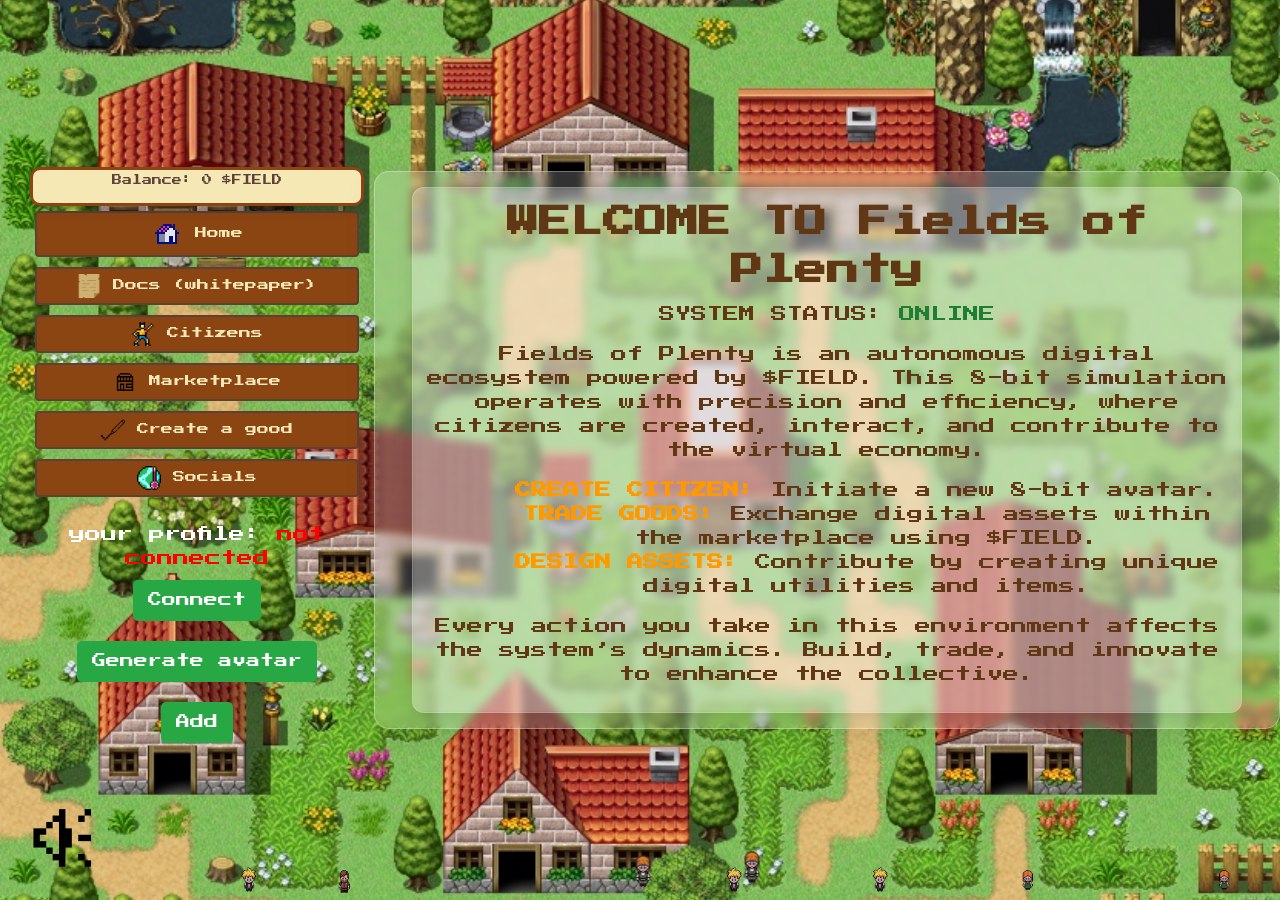
==== index.html @ c2f58aeb "Update index.html" ====
<!DOCTYPE html><html lang="en"><head>
    <meta charset="UTF-8">
    <meta name="viewport" content="width=device-width, initial-scale=1.0">
    <title>Fields of Plenty  </title>
    <link rel="icon" href="images/items/farm.jpg" type="image/jpeg">
    <!-- Добавляем дополнительные размеры фавикона для разных устройств -->
    <link rel="apple-touch-icon" href="images/items/farm.jpg">
    <link rel="icon" type="image/svg+xml" href="images/farm-favicon.svg">
    <link rel="icon" type="image/jpeg" sizes="32x32" href="images/items/farm.jpg">
    <link rel="icon" type="image/jpeg" sizes="16x16" href="images/items/farm.jpg">
    <link href="https://fonts.googleapis.com/css2?family=Press+Start+2P&display=swap" rel="stylesheet">
    <link href="https://fonts.googleapis.com/css2?family=VT323&display=swap" rel="stylesheet">
    <link href="css/nes.min.css" rel="stylesheet">
    <link rel="stylesheet" href="css/style.css">
  </head>
  <body>
    <audio id="connect-sound" src="media/misc.wav"></audio>
    <!-- Иконка звука в левом нижнем углу -->
    <div id="sound-icon" style="position: fixed; bottom: 30px; left: 30px; cursor: pointer">
      <img src="images/voice.png" alt="Sound Icon" width="64" height="64">
    </div>
    <!-- Элемент аудио, который будет воспроизводить звук -->
    <audio id="audio" src="media/audio.mp3" preload="auto"></audio>

    <div class="bg">
      <div class="container">
        <!-- Balance Bar -->

        <!-- Vertical Menu -->
        <aside class="menu">
          <div class="nes-container with-title">
            <h3 class="title"></h3>
            <div>
              <div class="lists">
                <ul class="nes-list is-circle" style="margin-bottom: 0; padding: 0">
                  <p class="po">Balance: <span id="balance">0</span> $FIELD</p>
                </ul>
              </div>
            </div>
          </div>
          <button class="menu-item" data-tab="home"><img src="images/menu/home.png" alt="Home" width="32" height="32"> Home</button>
          <button class="menu-item" data-tab="economy">
            <img src="images/menu/docs.png" alt="Docs" width="24" height="24"> Docs (whitepaper)
          </button>
          <button class="menu-item" data-tab="citizens"><img src="images/menu/citizens.png" alt="Citizens" width="24" height="24"> Citizens</button>
          <button class="menu-item" data-tab="marketplace">
            <img src="images/menu/marketplace.png" alt="Marketplace" width="24" height="24"> Marketplace
          </button>
          <button class="menu-item" data-tab="create"><img src="images/menu/create.png" alt="Create" width="24" height="24"> Create a good</button>
          <button class="menu-item" data-tab="soc"><img src="images/menu/socials.png" alt="Socials" width="24" height="24"> Socials</button>

          <div class="generate">
            <div id="profile-status">
              your profile: <span style="color: red">not connected</span>
            </div>
            <button id="connect-button">Connect</button>
            <div class="avatar"></div>
            <div class="buttons1">
              <button id="generate-button">Generate avatar</button>
              <input type="file" id="avatar-upload" accept="image/*" style="display: none;">
              <button id="add-button">Add</button>
            </div>
          </div>
        </aside>

        <!-- Content Section -->
        <main class="content">
          <!-- Home Tab -->
          <div class="tab" id="home">

            <h1>WELCOME TO Fields of Plenty  </h1>
            <p>
              SYSTEM STATUS:
              <span class="blinking-text" style="color: #1e7e34">ONLINE</span>
            </p>
            <p>
              Fields of Plenty   is an autonomous digital ecosystem powered by $FIELD.
              This 8-bit simulation operates with precision and efficiency,
              where citizens are created, interact, and contribute to the
              virtual economy.
            </p>
            <ul>
              <ol>
                <strong class="strong">CREATE CITIZEN:</strong>
                Initiate a new 8-bit avatar.
              </ol>
              <ol>
                <strong class="strong">TRADE GOODS:</strong>
                Exchange digital assets within the marketplace using $FIELD.
              </ol>
              <ol>
                <strong class="strong">DESIGN ASSETS:</strong>
                Contribute by creating unique digital utilities and items.
              </ol>
            </ul>
            <p>
              Every action you take in this environment affects the system’s
              dynamics. Build, trade, and innovate to enhance the collective.
            </p>
          </div>

          <div class="tab" id="doc" style="display: none">
            <div class="docs"></div>
          </div>

          <div class="tab" id="soc" style="display: none">
            <h1>SOCIALS</h1>
            <div class="button-row">
              <a href="https://x.com/dustwoodvillage" target="_blank"><button id="tg" class="menu-item">X</button></a>
              <a href="https://x.com/dustwoodvillage" target="_blank"><button id="BARTER-btn" class="menu-item">$FIELD</button></a>
              <a href="https://x.com/dustwoodvillage" target="_blank"><button id="dex-btn" class="menu-item">Dex</button></a>
            </div>
          </div>

          <div class="tab" id="create" style="display: none">
            <div class="form-container">
              <div class="form-group">
                <label for="name">Name</label>
                <input type="text" id="name" class="form-input" placeholder="Enter your name">
              </div>
              <div class="form-group">
                <label for="desc">Description</label>
                <input type="text" id="desc" class="form-input" placeholder="Enter description">
              </div>
              <div class="form-group">
                <label for="additional">Additional Info</label>
                <input type="text" id="additional" class="form-input" placeholder="Enter additional info">
              </div>
              <div class="form-group">
                <label for="additional">Price</label>
                <input type="text" id="asdadsdas" class="form-input" placeholder="Enter price">
              </div>
              <button id="create-btn" class="create-btn">Create</button>
              <p id="soon-msg" class="soon-msg">Soon</p>
            </div>
          </div>

          <div class="tab" id="economy" style="display: none">
            <div class="eco">
              <h3 class="section-title">Abstract</h3>
              <p>
                The Fields of Plenty   represents a speculative exploration into a
                virtual, autonomous 8-bit world where creativity, trade, and
                community coexist. Citizens engage through customizable avatars,
                participate in a vibrant marketplace powered by $FIELD, and
                contribute to a dynamic economic and social simulation. The
                project envisions an evolving ecosystem driven by participant
                innovation, offering the potential to redefine interaction and
                value creation in a nostalgic, pixelated environment.
              </p>

              <h3 class="section-title">1. Introduction</h3>
              <h4>1.1 Vision</h4>
              <p>
                The Fields of Plenty   is an experimental concept blending the charm
                of retro 8-bit aesthetics with innovative digital economies. The
                goal is to create a thriving virtual world that evolves with its
                citizens, encouraging creativity, community, and interaction.
              </p>

              <h4>1.2 Objectives</h4>
              <div class="list-container">
                <ul>
                  <li>
                    An immersive and accessible environment for participants to
                    interact with 8-bit avatars and explore a virtual economy.
                  </li>
                  <li>
                    Opportunities for users to design unique digital assets,
                    potentially contributing to a growing ecosystem.
                  </li>
                  <li>
                    A simulation where trade, innovation, and creativity align
                    with an interactive and decentralized ethos.
                  </li>
                </ul>
              </div>

              <h4>1.3 Conceptual Inspiration</h4>
              <p>
                This initiative draws from the timeless appeal of 8-bit visuals
                and incorporates ideas from modern economic and community-driven
                systems. By empowering users to create and trade, the Fields of Plenty   proposes a model for fostering an engaging,
                community-centric digital society.
              </p>

              <h3 class="section-title">2. Core Concepts</h3>
              <h4>2.1 The Fields of Plenty   Simulation</h4>
              <div class="highlight">
                <p>
                  <strong>A Living Ecosystem:</strong> The VILLAGE serves as a
                  simulated, self-sustaining virtual environment where citizens
                  participate in everyday activities, trade, and creative
                  expression.
                </p>
                <p>
                  <strong>Customizable Avatars:</strong> Participants craft
                  unique pixelated characters that inhaVILLAGE the virtual world,
                  shaping their presence within the community.
                </p>
              </div>

              <h4>2.2 The $FIELD Economy</h4>
              <p>
                <strong>Currency Overview:</strong> $FIELD serves as the core unit
                of exchange in the Fields of Plenty  , enabling citizens to trade,
                purchase, and innovate within the simulation.
              </p>
              <p>
                <strong>Goods and Resources:</strong> Citizens can access
                virtual items, ranging from Gold $FIELD (representing significant
                value, such as 1,000 $FIELD per plate) to everyday utilities and
                custom user-generated assets.
              </p>

              <h4>2.3 User-Generated Assets</h4>
              <div class="highlight">
                <p>
                  <strong>Design Your Creations:</strong> Participants have the
                  opportunity to conceptualize and introduce new digital goods,
                  utilities, or services that enhance the simulation experience.
                </p>
                <p>
                  <strong>A Marketplace for Trade:</strong> An open trading
                  system allows citizens to exchange goods, fostering a dynamic
                  and interactive economy.
                </p>
              </div>

              <h4>2.4 Governance</h4>
              <p>
                The project encourages collaborative decision-making, where
                participants can propose and vote on potential changes or
                additions to the virtual world. Governance models could explore
                proportional influence based on $FIELD holdings or active
                participation metrics.
              </p>

              <h3 class="section-title">3. Key Features</h3>
              <h4>3.1 Citizen Creation</h4>
              <p>
                <strong>Custom Avatars:</strong> Citizens personalize their
                pixelated characters, showcasing creativity and individual
                identity.
              </p>
              <p>
                <strong>A Social Identity:</strong> Avatars interact in a shared
                environment, enabling friendships, collaborations, and cultural
                exchanges.
              </p>

              <h4>3.2 Economic Framework</h4>
              <div class="highlight">
                <p>
                  <strong>The Role of $FIELD:</strong> $FIELD facilitates trade and
                  commerce, encouraging participants to engage in meaningful
                  economic interactions.
                </p>
                <p>
                  <strong>Earning $FIELD:</strong> Through crafting, trading, or
                  participating in VILLAGE activities.
                </p>
                <p>
                  <strong>Spending $FIELD:</strong> On virtual goods, real estate,
                  or user-created utilities.
                </p>
                <p>
                  <strong>Gold $FIELD and Silver $FIELD:</strong> These higher-value
                  denominations allow for savings-like functionality or the
                  accumulation of wealth.
                </p>
              </div>

              <h4>3.3 Asset Creation and Trade</h4>
              <p>
                <strong>Creative Freedom:</strong> Citizens are invited to
                imagine and implement virtual goods or tools, ranging from
                decorative items to functional utilities like farming tools or
                virtual entertainment.
              </p>
              <p>
                <strong>A Thriving Marketplace:</strong> Participants can trade
                their creations, fostering a diverse and evolving economic
                landscape.
              </p>

              <h4>3.4 Community and Culture</h4>
              <p>
                The simulation could host collaborative events, cultural
                exchanges, and communal projects, building a sense of belonging
                and shared purpose.
              </p>

              <h3 class="section-title">4. Technical Architecture</h3>
              <h4>4.1 Platform Foundations</h4>
              <p>
                Designed as an accessible simulation compatible across devices,
                with potential scalability to accommodate more participants and
                features over time.
              </p>

              <h4>4.2 Security Measures</h4>
              <p>
                Data integrity and asset ownership are protected through
                encryption and token-like verification mechanisms.
              </p>

              <h4>4.3 Flexible Scalability</h4>
              <p>
                The platform may adapt to growing user bases, evolving demands,
                or new technologies as the community and simulation expand
                organically.
              </p>

              <h3 class="section-title">5. Economic Model</h3>
              <h4>5.1 Earning $FIELD</h4>
              <p>
                Various activities within the VILLAGE, including crafting,
                trading, or participating in VILLAGE-wide initiatives, offer
                opportunities to earn $FIELD Creative and innovative
                contributions, such as in-demand digital goods, may yield higher
                economic rewards.
              </p>

              <h4>5.2 Spending $FIELD</h4>
              <p>
                Citizens can allocate their $FIELD toward acquiring goods,
                services, or virtual real estate. High-value items, like Gold
                $FIELD plates, could function as stores of value within the
                economic system.
              </p>

              <h4>5.3 Dynamic Marketplace</h4>
              <p>
                Supply and demand dynamics govern pricing, promoting a
                self-regulating market system.
              </p>

              <h3 class="section-title">6. Governance Framework</h3>
              <h4>6.1 Citizen Participation</h4>
              <p>
                Decisions regarding potential features or economic adjustments
                could be influenced by community discussions or voting
                mechanisms.
              </p>

              <h4>6.2 Encouraging Innovation</h4>
              <p>
                Governance may prioritize proposals that enhance creativity,
                sustainability, or inclusivity within the simulation.
              </p>

              <h3 class="section-title">7. Conceptual Growth</h3>
              <h4>Exploration of Features</h4>
              <p>
                The Fields of Plenty   continues to evolve, encouraging innovation,
                interaction, and creativity among its growing population. Future
                enhancements could include new gameplay mechanics, social
                interactions, and advanced digital economies.
              </p>
            </div>
          </div>

          <!-- Marketplace Tab -->
          <div class="tab" id="marketplace" style="display: none">
            <h1>Marketplace</h1>
            <div id="marketplace-container" class="cards-container"></div>
            <div class="cards" id="marketplace-cards"></div>
          </div>

          <!-- Citizens Tab -->
          <div class="tab" id="citizens" style="display: none">
            <h1>Citizens</h1>
            <div id="citizens-list" class="cards-container"></div>
          </div>
          
          <!-- Modal for citizen/item details -->
          <div id="modal" class="modal">
            <div class="modal-content">
              <span id="close-modal" class="close">&times;</span>
              <h2 id="modal-text">Item Details</h2>
              <p id="modal-description">Description goes here</p>
              <p id="modal-price">Price: $0</p>
              <button id="buy-btn">Buy</button>
              <button id="sell-btn">Sell</button>
            </div>
          </div>
        </main>
      </div>

      <!-- Success Modal -->
      <div id="success-modal" style="display: none">
        <div class="modal-content">
          <span id="close-success-modal" class="close">&times;</span>
          <h2 style="margin: 10px 0;">Success!</h2>
          <p id="success-message">Operation completed successfully!</p>
          <button id="close-success-btn" class="modal-btn">Close</button>
        </div>
      </div>

      <div id="modal" style="display: none">
        <div class="modal-content">
          <span class="close" id="modal-close">&times;</span>
          <div class="modal-header">
            <h2 id="modal-text">Modal Title</h2>
          </div>
          <div class="modal-body">
            <div class="modal-image-container">
              <img id="modal-image" src="images/BIT.png" alt="Item" width="100" height="100">
            </div>
            <div class="modal-info">
              <p id="modal-description">Description of the item.</p>
              <p id="modal-price" class="price-tag">Price: $0</p>
            </div>
          </div>
          <div class="modal-footer">
            <button id="buy-btn" class="modal-btn">Buy</button>
            <button id="sell-btn" class="modal-btn" style="display: none">Sell</button>
            <button id="close-modal" class="modal-btn">Close</button>
          </div>
        </div>
      </div>

      <script src="js/index.js"></script>
    </div>
    
    <!-- Контейнер для мини-мобов -->
    <div id="mobs-container"></div>

    <!-- JavaScript для анимации мини-мобов -->
    <script src="js/mobs.js"></script>
  

</body></html>
---- css/style.css ----
.bg {
  width: 100% !important;
  height: 100% !important;
  background-image: url("../images/bg2.jpg") !important;
  background-size: cover !important;
  overflow: hidden !important;
  background-position: center center !important;
  background-repeat: no-repeat !important;
  background-color: transparent !important;
}

.bg {
  font-family: "Press Start 2P", cursive !important;
  color: #fff !important;
  margin: 0 !important;
  display: flex !important;
  height: 100vh !important;
}

.container {
  display: flex;
  width: 100%;
  justify-content: center; /* Центрируем контент по горизонтали */
  align-items: center; /* Выравниваем по центру по вертикали */
  min-height: 100vh; /* Минимальная высота на весь экран */
}

.balance-bar {
  background-color: #444;
  padding: 10px;
  text-align: center;
  font-size: 1.5em;
  color: #fff;
  border: 2px solid #fff;
}

.menu {
  width: 375px;
  display: flex;
  flex-direction: column;
  padding: 10px;
  margin-left: 20px;
  margin-top: 20px;
  align-items: center;
  align-items: stretch;
}

.menu-item {
  background-color: #8b4513; /* Золотисто-коричневый фон */
  color: #f5e8b5; /* Цвет старой бумаги для текста */
  font-size: 12px; /* Уменьшенный размер шрифта */
  border: 2px solid #5d4037; /* Темно-коричневая рамка */
  padding: 5px 10px;
  margin: 5px;
  cursor: pointer;
  border-radius: 4px;
  transition: all 0.3s ease;
  font-family: 'Press Start 2P', cursive;
  text-align: center;
}

.menu-item:hover {
  background-color: #a0522d; /* Более светлый коричневый при наведении */
  transform: translateY(-2px);
  box-shadow: 0 4px 8px rgba(0, 0, 0, 0.2);
}

.content {
  /* Стеклянный эффект */
  background: rgba(255, 255, 255, 0.2); /* Прозрачный фон */
  padding: 15px; /* Отступы */
  display: flex;
  justify-content: center;
  align-items: center;
  width: 80%; /* Ширина 80% */
  max-width: 1000px; /* Максимальная ширина */
  margin: 0 auto; /* Центрируем по горизонтали */
  border-radius: 15px;
  box-shadow: 0 8px 32px rgba(0, 0, 0, 0.1);
  border: 1px solid rgba(255, 255, 255, 0.3);
  backdrop-filter: blur(4px);
  -webkit-backdrop-filter: blur(4px);
  height: auto; /* Высота по содержимому */
}

.tab {
  width: 95%;
  text-align: center;
  max-width: 900px;
  padding: 10px;
  background-color: rgba(255, 255, 255, 0.15);
  border-radius: 12px;
  border: 1px solid rgba(255, 255, 255, 0.2);
  box-shadow: 0 4px 16px rgba(0, 0, 0, 0.1);
  backdrop-filter: blur(2px);
  -webkit-backdrop-filter: blur(2px);
  margin: 0 auto; /* Центрируем вкладку */
}

/* Стили для раздела экономики */
.eco {
  padding: 10px;
  max-width: 750px;
  margin: 0 auto;
  background-color: rgba(255, 255, 255, 0.1); /* Еще более прозрачный фон для эффекта стекла */
  border-radius: 10px; /* Более закругленные углы */
  border: 1px solid rgba(255, 255, 255, 0.15); /* Тонкая белая граница */
  backdrop-filter: blur(1px); /* Очень легкое размытие фона */
  -webkit-backdrop-filter: blur(1px); /* Для поддержки Safari */
}

.eco p {
  font-family: 'VT323', monospace;
  font-size: 18px; /* Увеличиваем размер шрифта */
  line-height: 1.4; /* Увеличиваем межстрочное расстояние */
  text-align: left;
  margin-bottom: 12px;
  color: #333;
  padding: 0 10px;
  text-shadow: 0 1px 1px rgba(255, 255, 255, 0.5); /* Добавляем легкую тень для лучшей читаемости */
}

.eco h3 {
  font-family: 'Press Start 2P', cursive;
  font-size: 16px; /* Увеличиваем размер шрифта */
  margin-bottom: 15px;
  color: #8b4513; /* Золотисто-коричневый цвет */
  padding: 0 10px;
  text-shadow: 1px 1px 2px rgba(255, 255, 255, 0.7); /* Добавляем тень для лучшей читаемости */
}

.eco h4 {
  font-family: 'Press Start 2P', cursive;
  font-size: 14px; /* Увеличиваем размер шрифта */
  margin: 15px 0 10px;
  color: #5d4037; /* Темно-коричневый цвет */
  padding: 0 10px;
  text-shadow: 1px 1px 1px rgba(255, 255, 255, 0.5); /* Добавляем тень для лучшей читаемости */
}

.eco .list-container {
  padding-left: 15px;
  margin-bottom: 15px;
}

.eco ul {
  list-style-type: square;
  padding-left: 20px;
}

.eco li {
  font-family: 'VT323', monospace;
  font-size: 18px; /* Увеличиваем размер шрифта */
  line-height: 1.4; /* Увеличиваем межстрочное расстояние */
  margin-bottom: 8px;
  text-align: left;
  padding-right: 10px;
  text-shadow: 0 1px 1px rgba(255, 255, 255, 0.5); /* Добавляем тень для лучшей читаемости */
}

.eco .highlight {
  background-color: rgba(255, 255, 255, 0.2); /* Прозрачный фон для эффекта стекла */
  border-left: 2px solid rgba(255, 255, 255, 0.4); /* Белая полоса слева для эффекта стекла */
  padding: 8px 12px;
  margin: 10px 5px 12px;
  border-radius: 8px;
  max-width: 98%;
  box-shadow: 0 4px 10px rgba(0, 0, 0, 0.05); /* Мягкая тень */
  backdrop-filter: blur(2px); /* Размытие фона */
  -webkit-backdrop-filter: blur(2px); /* Для поддержки Safari */
  border: 1px solid rgba(255, 255, 255, 0.2); /* Тонкая белая граница */
}

.eco strong {
  font-weight: bold;
  color: #8b4513; /* Темно-коричневый цвет для выделения */
  text-shadow: 0 1px 1px rgba(255, 255, 255, 0.7); /* Добавляем тень для лучшей читаемости */
}

/* Дополнительные стили для лучшего размещения текста */
.eco .section-title {
  margin-top: 25px;
  margin-bottom: 15px;
  border-bottom: 2px dotted #8b4513;
  padding-bottom: 5px;
  padding-left: 10px;
  padding-right: 10px;
  display: inline-block;
  font-size: 16px; /* Увеличиваем размер шрифта */
  color: #8b4513; /* Золотисто-коричневый цвет */
  text-shadow: 1px 1px 2px rgba(255, 255, 255, 0.8); /* Добавляем тень для лучшей читаемости */
}

/* Медиа-запросы для адаптивности на разных устройствах */

/* Большие мониторы (1600px и больше) */
@media (min-width: 1600px) {
  .content {
    width: 70%;
    max-width: 1200px;
  }
  
  .menu {
    width: 400px;
  }
}

/* Стандартные мониторы (1200px - 1599px) */
@media (min-width: 1200px) and (max-width: 1599px) {
  .content {
    width: 75%;
    max-width: 1100px;
  }
}

/* Мониторы с низким разрешением и ноутбуки (992px - 1199px) */
@media (min-width: 992px) and (max-width: 1199px) {
  .content {
    width: 80%;
    max-width: 900px;
  }
  
  .menu {
    width: 320px;
  }
  
  .tab {
    width: 90%;
  }
}

/* Планшеты и маленькие ноутбуки (768px - 991px) */
@media (min-width: 768px) and (max-width: 991px) {
  .container {
    flex-direction: column;
  }
  
  .content {
    width: 90%;
    max-width: 700px;
    margin-top: 20px;
  }
  
  .menu {
    width: 90%;
    max-width: 700px;
    flex-direction: row;
    flex-wrap: wrap;
    justify-content: center;
    margin: 10px auto;
  }
  
  .menu-item {
    margin: 5px;
  }
  
  .tab {
    width: 95%;
  }
  
  #sound-icon {
    bottom: 70px !important;
  }
}

/* Мобильные устройства (576px - 767px) */
@media (min-width: 576px) and (max-width: 767px) {
  .container {
    flex-direction: column;
  }
  
  .content {
    width: 95%;
    max-width: 550px;
    margin-top: 15px;
    padding: 10px;
  }
  
  .menu {
    width: 95%;
    max-width: 550px;
    flex-direction: row;
    flex-wrap: wrap;
    justify-content: center;
    margin: 10px auto;
  }
  
  .menu-item {
    font-size: 10px;
    padding: 5px 8px;
    margin: 3px;
  }
  
  .menu-item img {
    width: 20px;
    height: 20px;
  }
  
  .tab {
    width: 98%;
    padding: 8px;
  }
  
  .eco {
    padding: 5px;
  }
  
  .eco p, .eco li {
    font-size: 16px;
  }
  
  .eco h3 {
    font-size: 14px;
  }
  
  .eco h4 {
    font-size: 12px;
  }
  
  #sound-icon {
    bottom: 70px !important;
    left: 20px !important;
  }
  
  #sound-icon img {
    width: 48px;
    height: 48px;
  }
}

/* Маленькие мобильные устройства (меньше 576px) */
@media (max-width: 575px) {
  .container {
    flex-direction: column;
  }
  
  .content {
    width: 98%;
    max-width: 450px;
    margin-top: 10px;
    padding: 8px;
  }
  
  .menu {
    width: 98%;
    max-width: 450px;
    flex-direction: row;
    flex-wrap: wrap;
    justify-content: center;
    margin: 5px auto;
    padding: 5px;
  }
  
  .menu-item {
    font-size: 9px;
    padding: 4px 6px;
    margin: 2px;
  }
  
  .menu-item img {
    width: 16px;
    height: 16px;
  }
  
  .tab {
    width: 100%;
    padding: 5px;
  }
  
  .eco {
    padding: 3px;
  }
  
  .eco p, .eco li {
    font-size: 14px;
    line-height: 1.3;
  }
  
  .eco h3 {
    font-size: 12px;
  }
  
  .eco h4 {
    font-size: 11px;
  }
  
  .eco .highlight {
    padding: 5px 8px;
  }
  
  #sound-icon {
    bottom: 60px !important;
    left: 10px !important;
  }
  
  #sound-icon img {
    width: 40px;
    height: 40px;
  }
  
  .card {
    width: 120px;
    height: 180px;
  }
}

.cards {
  height: 600px;
  overflow: scroll;
  display: flex;
  flex-wrap: wrap;
  gap: 10px;
  justify-content: center;
}

/* Стили для контейнера marketplace */
#marketplace-container {
  display: flex;
  flex-wrap: wrap;
  gap: 15px;
  justify-content: center;
  padding-top: 100px; /* Отступ сверху для центрирования на желтой бумаге */
  align-items: flex-start;
  max-height: 500px;
  overflow-y: auto;
  scrollbar-width: thin;
}

/* Скрываем неиспользуемый контейнер */
#marketplace-cards {
  display: none;
}

.card {
  width: 120px;
  height: 120px;
  background: #f5e8b5; /* Желтый в стиле старой бумаги */
  border: 2px solid #a38d4c; /* Золотисто-коричневая рамка */
  text-align: center;
  padding: 10px;
  display: flex;
  flex-direction: column;
  justify-content: space-between;
  color: #5c4a1d; /* Темно-коричневый текст */
  box-shadow: 0 0 5px rgba(139, 108, 55, 0.5); /* Легкая тень в тон старой бумаги */
  border-radius: 4px;
}

/* Стили для кнопок в карточках */
.card-btn {
  background-color: #a38d4c; /* Золотисто-коричневый фон */
  color: #f5e8b5; /* Светлый текст */
  border: 1px solid #5c4a1d; /* Темно-коричневая рамка */
  padding: 5px 8px;
  margin-top: 5px;
  border-radius: 3px;
  font-size: 10px;
  cursor: pointer;
  transition: all 0.3s ease;
}

.card-btn:hover {
  background-color: #5c4a1d; /* Темнее при наведении */
  transform: scale(1.05);
}

/* Стили для изображений в карточках */
.card-image {
  max-width: 100%;
  max-height: 50px;
  margin: 0 auto;
  object-fit: contain;
}

/* Modal */
/* Modal styles */

button {
  cursor: pointer;
}

#success-modal {
  display: none;
  position: fixed;
  top: 0;
  left: 0;
  width: 100%;
  height: 100%;
  background-color: rgba(0, 0, 0, 0.5);
  justify-content: center;
  align-items: center;
  z-index: 9999;
}

#success-modal .modal-content {
  background-color: white;
  padding: 20px;
  text-align: center;
  border-radius: 8px;
  width: 300px;
}

#success-modal p {
  color: #000;
}

#success-modal button {
  margin-top: 10px;
  padding: 10px 20px;
  background-color: #4caf50;
  color: white;
  border: none;
  border-radius: 5px;
  cursor: pointer;
}

#marketplace .cards {
  overflow: hidden;
}

#success-modal button:hover {
  background-color: #45a049;
}

/* Скрытие модалки */
.modal {
  display: none;
  position: fixed;
  top: 0;
  left: 0;
  width: 100%;
  height: 100%;
  background-color: rgba(0, 0, 0, 0.5);
  justify-content: center;
  align-items: center;
}

/* Модальная контентная область */
.modal-content {
  background: white;
  padding: 20px;
  border-radius: 8px;
  text-align: center;
  max-width: 500px;
  width: 90%;
}

.hidden {
  display: none !important;
}

#modal {
  display: none; /* Скрыто по умолчанию */
  position: fixed;
  top: 50%;
  left: 50%;
  transform: translate(-50%, -50%); /* Центрирует модальное окно */
  width: 320px; /* Фиксированная ширина */
  background-color: #f5e8b5; /* Желтый в стиле старой бумаги */
  border: 4px solid #a38d4c; /* Золотисто-коричневая рамка */
  box-shadow: 0 0 10px rgba(139, 108, 55, 0.8); /* Тень в тон старой бумаги */
  padding: 20px;
  border-radius: 8px;
  text-align: center;
  z-index: 1000;
}

/* Шрифт для текста */
#modal-text,
#modal-description,
#modal-price {
  font-size: 14px; /* Размер шрифта для 8bit стиля */
  color: #5c4a1d; /* Темно-коричневый цвет для лучшей читаемости на желтом фоне */
  margin: 10px 0;
  text-align: left;
}

/* Стили для кнопок в модальном окне */
#modal button {
  background-color: #a38d4c; /* Золотисто-коричневый фон */
  color: #f5e8b5; /* Светлый текст */
  border: 2px solid #5c4a1d; /* Темно-коричневая рамка */
  padding: 8px 16px;
  margin: 5px;
  border-radius: 4px;
  font-family: "Press Start 2P", cursive;
  font-size: 12px;
  cursor: pointer;
  transition: all 0.3s ease;
}

#modal button:hover {
  background-color: #5c4a1d; /* Темнее при наведении */
  transform: scale(1.05);
}

/* Кнопки в модальном окне */
button {
  background-color: #ffcc00;
  color: #222;
  font-size: 14px;
  border: 2px solid #222;
  padding: 5px 15px;
  margin: 5px;
  cursor: pointer;
  border-radius: 4px;
  transition: background-color 0.3s;
}

button:hover {
  background-color: #ff9900;
}

/* Закрытие модального окна */
#close-modal {
  background-color: #ff4444;
  color: white;
}

#close-modal:hover {
  background-color: #ff2222;
}

/* Картинка */
.card-image {
  width: 60px;
  height: 60px;
  object-fit: cover;
  border-radius: 4px;
}

/* Модальные элементы с разделением блоков */
#modal-description {
  border-top: 2px dashed #fff;
  padding-top: 10px;
  margin-top: 10px;
}

/* Стиль для списка карт */
.card {
  background-color: #444;
  padding: 10px;
  margin: 10px;
  border: 2px solid #fff;
  border-radius: 8px;
  text-align: center;
  box-sizing: border-box;
}

.card-header {
  margin-bottom: 20px;
}

.card-info {
  margin-top: 20px;
}

.card-btn {
  background-color: #ffcc00;
  color: #222;
  font-size: 12px;
  border: 2px solid #222;
  padding: 5px 10px;
  cursor: pointer;
  border-radius: 4px;
}

.card-btn:hover {
  background-color: #ff9900;
}

.title {
  color: #000;
}

.strong {
  color: #ff9900;
}

.eco {
  gap: 20px; /* Расстояние между блоками */
  overflow-y: scroll;
  height: 600px;
  margin-top: 20px;
}

/* Стилизация скролл-бара */
.eco::-webkit-scrollbar {
  width: 12px; /* Ширина скролл-бара */
}

.eco::-webkit-scrollbar-thumb {
  background-color: #1e7e34; /* Оранжевый цвет для ползунка */
  border-radius: 6px; /* Скругление углов ползунка */
}

.eco::-webkit-scrollbar-track {
  background: #f0f0f0; /* Цвет фона скролл-бара */
  border-radius: 6px; /* Скругление углов фона */
}

#home {
  color: #603816;
}

#economy {
  color: #603816;
}

@keyframes blink {
  0% {
    opacity: 1;
  }
  50% {
    opacity: 0;
  }
  100% {
    opacity: 1;
  }
}

.blinking-text {
  animation: blink 1s infinite; /* Эффект мигания с интервалом 1 секунда */
}

#sound-icon img {
  transition: transform 0.3s ease;
}

#sound-icon:hover img {
  transform: scale(1.1);
}

.cards::-webkit-scrollbar {
  width: 12px; /* Ширина скролл-бара */
}

.cards::-webkit-scrollbar-thumb {
  background-color: #1e7e34; /* Оранжевый цвет для ползунка */
  border-radius: 6px; /* Скругление углов ползунка */
}

.cards::-webkit-scrollbar-track {
  background: #f0f0f0; /* Цвет фона скролл-бара */
  border-radius: 6px; /* Скругление углов фона */
}

.imgHome {
  margin: 0 auto;
  align-items: center;
  text-align: center;
  width: 300px;
  height: 200px;
}

.imgHome img {
  width: 100%;
  height: 100%;
  object-fit: contain;
}

/* Стили для отдельных контейнеров */
.nes-container {
  margin: 0;
  padding: 0;
  font-family: 'Press Start 2P', cursive;
  background-color: #222;
  color: #fff;
  font-size: 12px;
  line-height: 1.5;
}

.nes-container {
  padding: 15px;
  border-radius: 10px;
  border: 3px solid #8b4513; /* Золотисто-коричневая рамка */
  background-color: #f5e8b5; /* Цвет старой бумаги */
  text-align: center;
  width: 100%;
  box-shadow: 0 4px 8px rgba(0, 0, 0, 0.2);
}

.po {
  margin-top: 0;
  margin-bottom: 0 !important;
  font-size: 10px;
  color: #5d4037; /* Темно-коричневый текст */
  font-family: 'Press Start 2P', cursive;
}

.nes-container .title {
  margin-bottom: 10px;
  font-size: 12px;
  color: #8b4513; /* Золотисто-коричневый цвет */
  text-shadow: 1px 1px 1px rgba(255, 255, 255, 0.5);
}

.row {
  display: flex;
  align-items: center;
  margin: 10px 0;
}

.row .col-sm-4 {
  width: 30%;
  text-align: left;
}

.row .col-sm-8 {
  width: 70%;
}

.progress {
  width: 100%;
}

.row2 {
  display: grid;
  grid-template-columns: repeat(2, 1fr); /* 2 колонки для второго ряда */
  gap: 20px;
  margin-top: 20px;
}

/* Блоки карточек */
.card {
  height: 200px;
  width: 300px;
  background-color: #444;
  padding: 20px;
  margin: 10px;
  border: 2px solid #fff;
  border-radius: 8px;
  text-align: center;
  box-sizing: border-box;
}

.card-header {
  margin-bottom: 10px;
}

.card-info {
  margin-top: 10px;
}

.card-btn {
  background-color: #ffcc00;
  color: #222;
  font-size: 12px;
  border: 2px solid #222;
  padding: 5px 10px;
  cursor: pointer;
  border-radius: 4px;
}

.card-btn:hover {
  background-color: #ff9900;
}

.generate {
  margin-top: 20px;
  text-align: center;
}

.generate button {
  margin: 10px 5px;
  padding: 10px 15px;
  background: #28a745;
  color: white;
  border: none;
  border-radius: 5px;
  cursor: pointer;
}

.generate button:hover {
  background: #1e7e34;
}

.avatar img {
  display: block;
  margin: 20px auto;
  width: 100px;
  height: 100px;
  border: 2px solid #ccc;
  border-radius: 50%;
}

.form-container {
  display: flex;
  flex-direction: column;
  gap: 15px;
}

.form-group {
  display: flex;
  flex-direction: column;
}

label {
  margin-bottom: 5px;
  font-size: 16px;
  color: #fff;
}

.form-input {
  padding: 10px;
  font-size: 14px;
  border: 2px solid #fff;
  border-radius: 4px;
  background-color: #333;
  color: #fff;
  width: 100%;
  box-sizing: border-box;
}

.form-input::placeholder {
  color: #aaa;
}

.create-btn {
  padding: 12px 20px;
  background-color: #ffcc00;
  color: #222;
  font-size: 16px;
  border: 2px solid #222;
  cursor: pointer;
  border-radius: 4px;
  transition: background-color 0.3s;
}

.create-btn:hover {
  background-color: #ff9900;
}

.create-btn.clicked {
  background-color: #ff4444; /* Красный цвет при нажатии */
}

.soon-msg {
  display: none;
  margin-top: 10px;
  font-size: 18px;
  color: #ff4444;
}

.soon-msg.visible {
  display: block;
}

/* Стили для модального окна */
.modal {
  display: none;
  position: fixed;
  z-index: 1000;
  left: 0;
  top: 0;
  width: 100%;
  height: 100%;
  background-color: rgba(0, 0, 0, 0.7);
  justify-content: center;
  align-items: center;
}

.modal-content {
  background-color: #f5e8b5; /* Цвет старой бумаги */
  border: 4px solid #8b4513; /* Золотисто-коричневая рамка */
  padding: 20px;
  width: 400px;
  height: 450px;
  max-width: 90%;
  max-height: 90%;
  color: #5d4037; /* Темно-коричневый текст */
  position: relative;
  font-family: 'Press Start 2P', cursive;
  border-radius: 10px;
  box-shadow: 0 0 20px rgba(0, 0, 0, 0.5);
  overflow-y: auto; /* Добавляем прокрутку при необходимости */
  display: flex;
  flex-direction: column;
}

.close {
  color: #8b4513; /* Золотисто-коричневый цвет */
  float: right;
  font-size: 28px;
  font-weight: bold;
  cursor: pointer;
  margin-top: -10px;
  margin-right: -10px;
}

.close:hover {
  color: #a0522d; /* Более светлый коричневый при наведении */
}

.modal-btn, #buy-btn, #sell-btn, #close-modal, #close-success-btn {
  background-color: #8b4513; /* Золотисто-коричневый фон */
  color: #f5e8b5; /* Цвет старой бумаги для текста */
  border: 2px solid #5d4037; /* Темно-коричневая рамка */
  padding: 10px 20px;
  margin: 10px 5px;
  cursor: pointer;
  font-family: 'Press Start 2P', cursive;
  font-size: 12px;
  border-radius: 5px;
  transition: all 0.3s ease;
}

.modal-btn:hover, #buy-btn:hover, #sell-btn:hover, #close-modal:hover, #close-success-btn:hover {
  background-color: #a0522d; /* Более светлый коричневый при наведении */
  transform: translateY(-2px);
  box-shadow: 0 4px 8px rgba(0, 0, 0, 0.2);
}

/* Стили для карточек товаров и граждан */
.cards-container {
  display: flex;
  flex-wrap: wrap;
  gap: 20px;
  justify-content: center;
  margin-top: 20px;
}

.card {
  background-color: #f5e8b5; /* Цвет старой бумаги */
  border: 3px solid #8b4513; /* Золотисто-коричневая рамка */
  width: 200px;
  height: 250px;
  padding: 15px;
  display: flex;
  flex-direction: column;
  align-items: center;
  transition: transform 0.3s;
  font-family: 'Press Start 2P', cursive;
  color: #5d4037; /* Темно-коричневый текст */
  overflow: hidden;
  border-radius: 10px;
  box-shadow: 0 4px 8px rgba(0, 0, 0, 0.2);
}

.card:hover {
  transform: translateY(-5px);
  box-shadow: 0 10px 20px rgba(0, 0, 0, 0.3);
}

.card-header {
  text-align: center;
  margin-bottom: 10px;
  width: 100%;
  overflow: hidden;
}

.card-header h3 {
  font-size: 10px;
  margin: 5px 0;
  white-space: nowrap;
  overflow: hidden;
  text-overflow: ellipsis;
  max-width: 100%;
}

.card-image {
  width: 80px;
  height: 80px;
  object-fit: contain;
  margin-bottom: 10px;
  image-rendering: pixelated;
  border: 2px dashed #8b4513;
  padding: 5px;
  background-color: rgba(139, 69, 19, 0.1);
}

.card-info {
  width: 100%;
  font-size: 8px;
  text-align: center;
  overflow: hidden;
  margin-top: 5px;
}

.card-info p {
  margin: 4px 0;
  white-space: nowrap;
  overflow: hidden;
  text-overflow: ellipsis;
  max-width: 100%;
}

.card-btn {
  background-color: #8b4513; /* Золотисто-коричневый фон */
  color: #f5e8b5; /* Цвет старой бумаги для текста */
  border: 2px solid #5d4037; /* Темно-коричневая рамка */
  padding: 5px 10px;
  margin-top: 10px;
  cursor: pointer;
  width: 90%;
  font-family: 'Press Start 2P', cursive;
  font-size: 7px;
  border-radius: 3px;
  transition: all 0.3s ease;
  margin-top: auto;
}

.card-btn:hover {
  background-color: #a0522d; /* Более светлый коричневый при наведении */
  transform: translateY(-2px);
  box-shadow: 0 4px 8px rgba(0, 0, 0, 0.2);
}

/* Стили для сообщения об успехе */
#success-modal {
  display: none;
  position: fixed;
  z-index: 1001;
  left: 0;
  top: 0;
  width: 100%;
  height: 100%;
  background-color: rgba(0, 0, 0, 0.7);
  justify-content: center;
  align-items: center;
}

#success-modal .modal-content {
  width: 300px;
  height: 200px;
  display: flex;
  flex-direction: column;
  justify-content: center;
  align-items: center;
  text-align: center;
  animation: successModalAnimation 0.5s ease-in-out;
}

/* Стили для внутренних элементов модального окна */
.modal-header {
  margin-bottom: 15px;
  text-align: center;
  width: 100%;
}

.modal-header h2 {
  font-size: 16px;
  margin: 0;
  color: #8b4513;
  text-shadow: 1px 1px 1px rgba(255, 255, 255, 0.5);
}

.modal-body {
  display: flex;
  flex-direction: column;
  align-items: center;
  margin-bottom: 15px;
  flex-grow: 1;
}

.modal-image-container {
  margin-bottom: 15px;
  background-color: rgba(139, 69, 19, 0.1);
  padding: 10px;
  border-radius: 10px;
  border: 2px dashed #8b4513;
}

.modal-info {
  text-align: center;
  font-size: 12px;
}

.price-tag {
  font-weight: bold;
  color: #8b4513;
  font-size: 14px;
  margin-top: 10px;
}

.modal-footer {
  display: flex;
  justify-content: center;
  margin-top: auto;
}

@keyframes successModalAnimation {
  0% {
    transform: scale(0.5);
    opacity: 0;
  }
  70% {
    transform: scale(1.1);
  }
  100% {
    transform: scale(1);
    opacity: 1;
  }
}

/* Стили для анимации новых граждан */
@keyframes newCitizenAnimation {
  0% {
    transform: scale(0.5);
    opacity: 0;
    background-color: #ffcc00;
  }
  50% {
    transform: scale(1.1);
    opacity: 1;
    background-color: #ff9900;
  }
  100% {
    transform: scale(1);
    opacity: 1;
    background-color: #333;
  }
}

.new-citizen {
  animation: newCitizenAnimation 1s ease-in-out;
  box-shadow: 0 0 20px #ffcc00;
}

/* Стили для контейнера мини-мобов */
#mobs-container {
  position: fixed;
  bottom: 0;
  left: 0;
  width: 100%;
  height: 60px;
  z-index: 1000;
  pointer-events: none; /* Чтобы мобы не мешали кликам */
}

/* Стили для мини-мобов */
.mob {
  position: absolute;
  bottom: 5px;
  width: 32px;
  height: 32px;
  background-size: contain;
  background-repeat: no-repeat;
  background-position: center bottom;
  transition: transform 0.2s ease;
}

.mob.flip {
  transform: scaleX(-1);
}
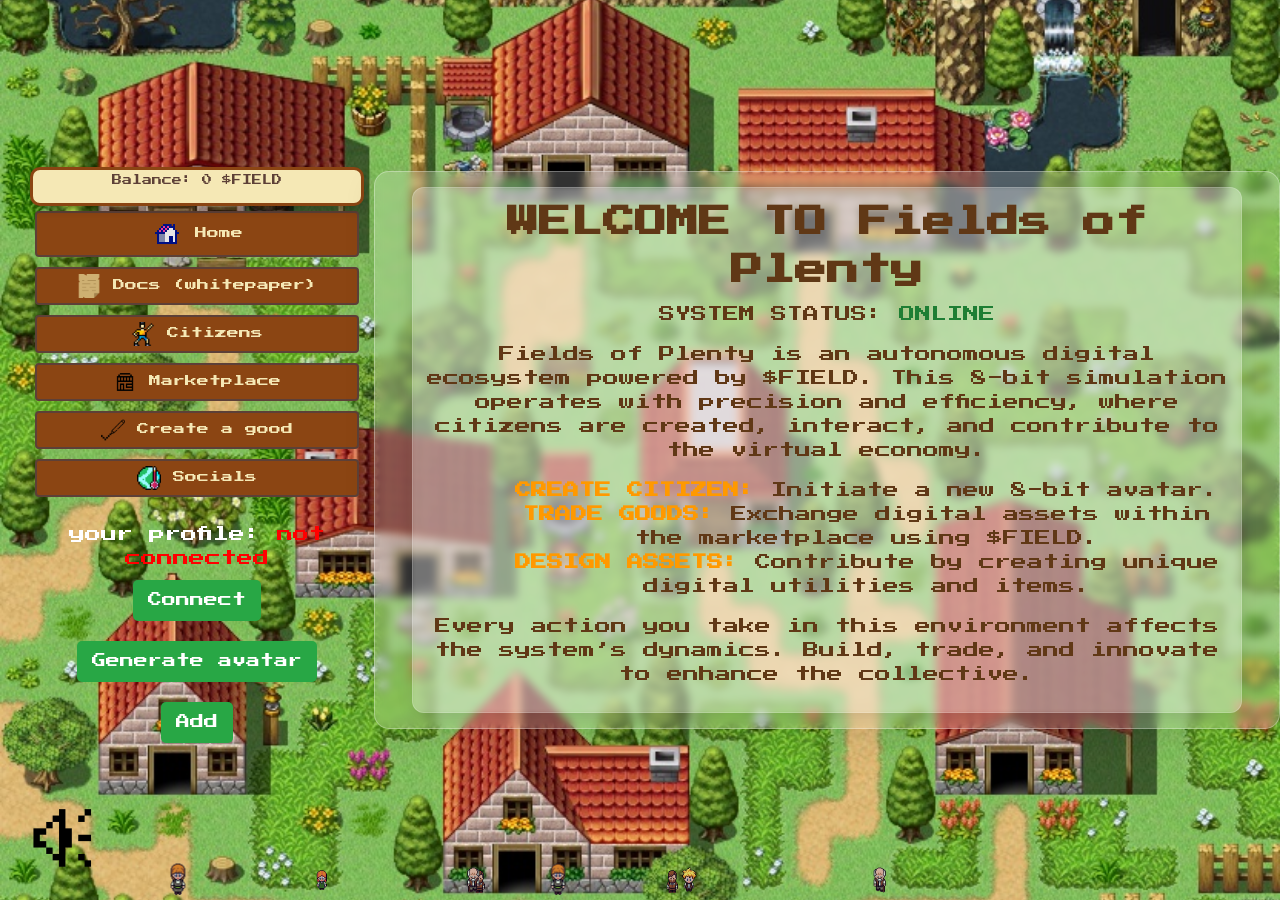
==== commit e19bf143: "Update index.html" ====
--- a/index.html
+++ b/index.html
@@ -106,9 +106,9 @@
           <div class="tab" id="soc" style="display: none">
             <h1>SOCIALS</h1>
             <div class="button-row">
-              <a href="https://x.com/dustwoodvillage" target="_blank"><button id="tg" class="menu-item">X</button></a>
-              <a href="https://x.com/dustwoodvillage" target="_blank"><button id="BARTER-btn" class="menu-item">$FIELD</button></a>
-              <a href="https://x.com/dustwoodvillage" target="_blank"><button id="dex-btn" class="menu-item">Dex</button></a>
+              <a href="https://x.com/fields_village" target="_blank"><button id="tg" class="menu-item">X</button></a>
+              <a href="https://x.com/fields_village" target="_blank"><button id="BARTER-btn" class="menu-item">$FIELD</button></a>
+              <a href="https://x.com/fields_village" target="_blank"><button id="dex-btn" class="menu-item">Dex</button></a>
             </div>
           </div>
 
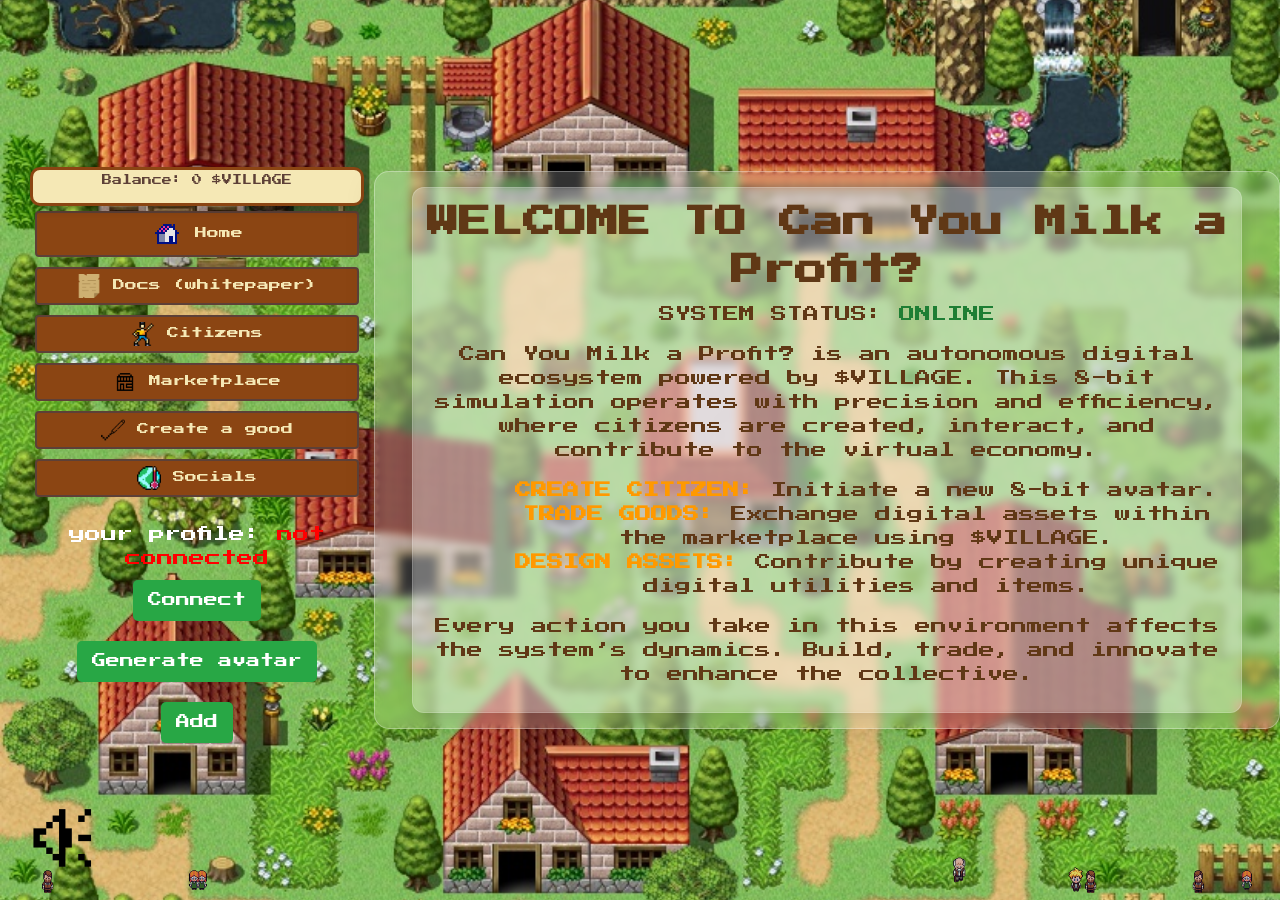
==== commit 062a0540: "Update index.html" ====
--- a/index.html
+++ b/index.html
@@ -1,7 +1,7 @@
 <!DOCTYPE html><html lang="en"><head>
     <meta charset="UTF-8">
     <meta name="viewport" content="width=device-width, initial-scale=1.0">
-    <title>Fields of Plenty  </title>
+    <title>Can You Milk a Profit?  </title>
     <link rel="icon" href="images/items/farm.jpg" type="image/jpeg">
     <!-- Добавляем дополнительные размеры фавикона для разных устройств -->
     <link rel="apple-touch-icon" href="images/items/farm.jpg">
@@ -33,7 +33,7 @@
             <div>
               <div class="lists">
                 <ul class="nes-list is-circle" style="margin-bottom: 0; padding: 0">
-                  <p class="po">Balance: <span id="balance">0</span> $FIELD</p>
+                  <p class="po">Balance: <span id="balance">0</span> $VILLAGE</p>
                 </ul>
               </div>
             </div>
@@ -68,13 +68,13 @@
           <!-- Home Tab -->
           <div class="tab" id="home">
 
-            <h1>WELCOME TO Fields of Plenty  </h1>
+            <h1>WELCOME TO Can You Milk a Profit?  </h1>
             <p>
               SYSTEM STATUS:
               <span class="blinking-text" style="color: #1e7e34">ONLINE</span>
             </p>
             <p>
-              Fields of Plenty   is an autonomous digital ecosystem powered by $FIELD.
+              Can You Milk a Profit?   is an autonomous digital ecosystem powered by $VILLAGE.
               This 8-bit simulation operates with precision and efficiency,
               where citizens are created, interact, and contribute to the
               virtual economy.
@@ -86,7 +86,7 @@
               </ol>
               <ol>
                 <strong class="strong">TRADE GOODS:</strong>
-                Exchange digital assets within the marketplace using $FIELD.
+                Exchange digital assets within the marketplace using $VILLAGE.
               </ol>
               <ol>
                 <strong class="strong">DESIGN ASSETS:</strong>
@@ -107,7 +107,7 @@
             <h1>SOCIALS</h1>
             <div class="button-row">
               <a href="https://x.com/fields_village" target="_blank"><button id="tg" class="menu-item">X</button></a>
-              <a href="https://x.com/fields_village" target="_blank"><button id="BARTER-btn" class="menu-item">$FIELD</button></a>
+              <a href="https://x.com/fields_village" target="_blank"><button id="BARTER-btn" class="menu-item">$VILLAGE</button></a>
               <a href="https://x.com/fields_village" target="_blank"><button id="dex-btn" class="menu-item">Dex</button></a>
             </div>
           </div>
@@ -139,10 +139,10 @@
             <div class="eco">
               <h3 class="section-title">Abstract</h3>
               <p>
-                The Fields of Plenty   represents a speculative exploration into a
+                The Can You Milk a Profit?   represents a speculative exploration into a
                 virtual, autonomous 8-bit world where creativity, trade, and
                 community coexist. Citizens engage through customizable avatars,
-                participate in a vibrant marketplace powered by $FIELD, and
+                participate in a vibrant marketplace powered by $VILLAGE, and
                 contribute to a dynamic economic and social simulation. The
                 project envisions an evolving ecosystem driven by participant
                 innovation, offering the potential to redefine interaction and
@@ -152,7 +152,7 @@
               <h3 class="section-title">1. Introduction</h3>
               <h4>1.1 Vision</h4>
               <p>
-                The Fields of Plenty   is an experimental concept blending the charm
+                The Can You Milk a Profit?   is an experimental concept blending the charm
                 of retro 8-bit aesthetics with innovative digital economies. The
                 goal is to create a thriving virtual world that evolves with its
                 citizens, encouraging creativity, community, and interaction.
@@ -180,12 +180,12 @@
               <p>
                 This initiative draws from the timeless appeal of 8-bit visuals
                 and incorporates ideas from modern economic and community-driven
-                systems. By empowering users to create and trade, the Fields of Plenty   proposes a model for fostering an engaging,
+                systems. By empowering users to create and trade, the Can You Milk a Profit?   proposes a model for fostering an engaging,
                 community-centric digital society.
               </p>
 
               <h3 class="section-title">2. Core Concepts</h3>
-              <h4>2.1 The Fields of Plenty   Simulation</h4>
+              <h4>2.1 The Can You Milk a Profit?   Simulation</h4>
               <div class="highlight">
                 <p>
                   <strong>A Living Ecosystem:</strong> The VILLAGE serves as a
@@ -200,16 +200,16 @@
                 </p>
               </div>
 
-              <h4>2.2 The $FIELD Economy</h4>
-              <p>
-                <strong>Currency Overview:</strong> $FIELD serves as the core unit
-                of exchange in the Fields of Plenty  , enabling citizens to trade,
+              <h4>2.2 The $VILLAGE Economy</h4>
+              <p>
+                <strong>Currency Overview:</strong> $VILLAGE serves as the core unit
+                of exchange in the Can You Milk a Profit?  , enabling citizens to trade,
                 purchase, and innovate within the simulation.
               </p>
               <p>
                 <strong>Goods and Resources:</strong> Citizens can access
-                virtual items, ranging from Gold $FIELD (representing significant
-                value, such as 1,000 $FIELD per plate) to everyday utilities and
+                virtual items, ranging from Gold $VILLAGE (representing significant
+                value, such as 1,000 $VILLAGE per plate) to everyday utilities and
                 custom user-generated assets.
               </p>
 
@@ -232,7 +232,7 @@
                 The project encourages collaborative decision-making, where
                 participants can propose and vote on potential changes or
                 additions to the virtual world. Governance models could explore
-                proportional influence based on $FIELD holdings or active
+                proportional influence based on $VILLAGE holdings or active
                 participation metrics.
               </p>
 
@@ -252,20 +252,20 @@
               <h4>3.2 Economic Framework</h4>
               <div class="highlight">
                 <p>
-                  <strong>The Role of $FIELD:</strong> $FIELD facilitates trade and
+                  <strong>The Role of $VILLAGE:</strong> $VILLAGE facilitates trade and
                   commerce, encouraging participants to engage in meaningful
                   economic interactions.
                 </p>
                 <p>
-                  <strong>Earning $FIELD:</strong> Through crafting, trading, or
+                  <strong>Earning $VILLAGE:</strong> Through crafting, trading, or
                   participating in VILLAGE activities.
                 </p>
                 <p>
-                  <strong>Spending $FIELD:</strong> On virtual goods, real estate,
+                  <strong>Spending $VILLAGE:</strong> On virtual goods, real estate,
                   or user-created utilities.
                 </p>
                 <p>
-                  <strong>Gold $FIELD and Silver $FIELD:</strong> These higher-value
+                  <strong>Gold $VILLAGE and Silver $VILLAGE:</strong> These higher-value
                   denominations allow for savings-like functionality or the
                   accumulation of wealth.
                 </p>
@@ -313,20 +313,20 @@
               </p>
 
               <h3 class="section-title">5. Economic Model</h3>
-              <h4>5.1 Earning $FIELD</h4>
+              <h4>5.1 Earning $VILLAGE</h4>
               <p>
                 Various activities within the VILLAGE, including crafting,
                 trading, or participating in VILLAGE-wide initiatives, offer
-                opportunities to earn $FIELD Creative and innovative
+                opportunities to earn $VILLAGE Creative and innovative
                 contributions, such as in-demand digital goods, may yield higher
                 economic rewards.
               </p>
 
-              <h4>5.2 Spending $FIELD</h4>
-              <p>
-                Citizens can allocate their $FIELD toward acquiring goods,
+              <h4>5.2 Spending $VILLAGE</h4>
+              <p>
+                Citizens can allocate their $VILLAGE toward acquiring goods,
                 services, or virtual real estate. High-value items, like Gold
-                $FIELD plates, could function as stores of value within the
+                $VILLAGE plates, could function as stores of value within the
                 economic system.
               </p>
 
@@ -353,7 +353,7 @@
               <h3 class="section-title">7. Conceptual Growth</h3>
               <h4>Exploration of Features</h4>
               <p>
-                The Fields of Plenty   continues to evolve, encouraging innovation,
+                The Can You Milk a Profit?   continues to evolve, encouraging innovation,
                 interaction, and creativity among its growing population. Future
                 enhancements could include new gameplay mechanics, social
                 interactions, and advanced digital economies.
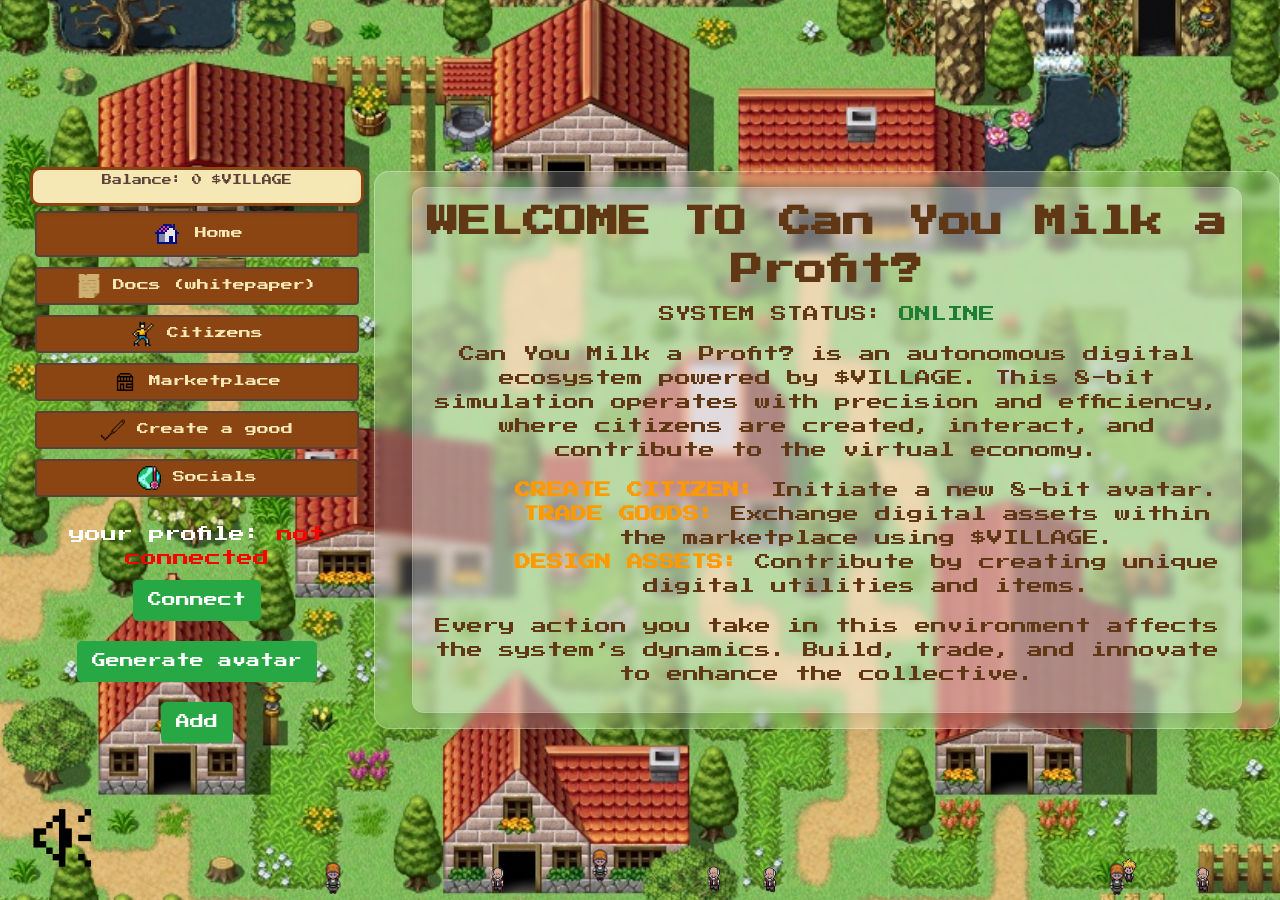
==== commit 3d3dd73c: "Update index.html" ====
--- a/index.html
+++ b/index.html
@@ -106,9 +106,9 @@
           <div class="tab" id="soc" style="display: none">
             <h1>SOCIALS</h1>
             <div class="button-row">
-              <a href="https://x.com/fields_village" target="_blank"><button id="tg" class="menu-item">X</button></a>
-              <a href="https://x.com/fields_village" target="_blank"><button id="BARTER-btn" class="menu-item">$VILLAGE</button></a>
-              <a href="https://x.com/fields_village" target="_blank"><button id="dex-btn" class="menu-item">Dex</button></a>
+              <a href="https://x.com/solvillage_" target="_blank"><button id="tg" class="menu-item">X</button></a>
+              <a href="https://x.com/solvillage_" target="_blank"><button id="BARTER-btn" class="menu-item">$VILLAGE</button></a>
+              <a href="https://x.com/solvillage_" target="_blank"><button id="dex-btn" class="menu-item">Dex</button></a>
             </div>
           </div>
 
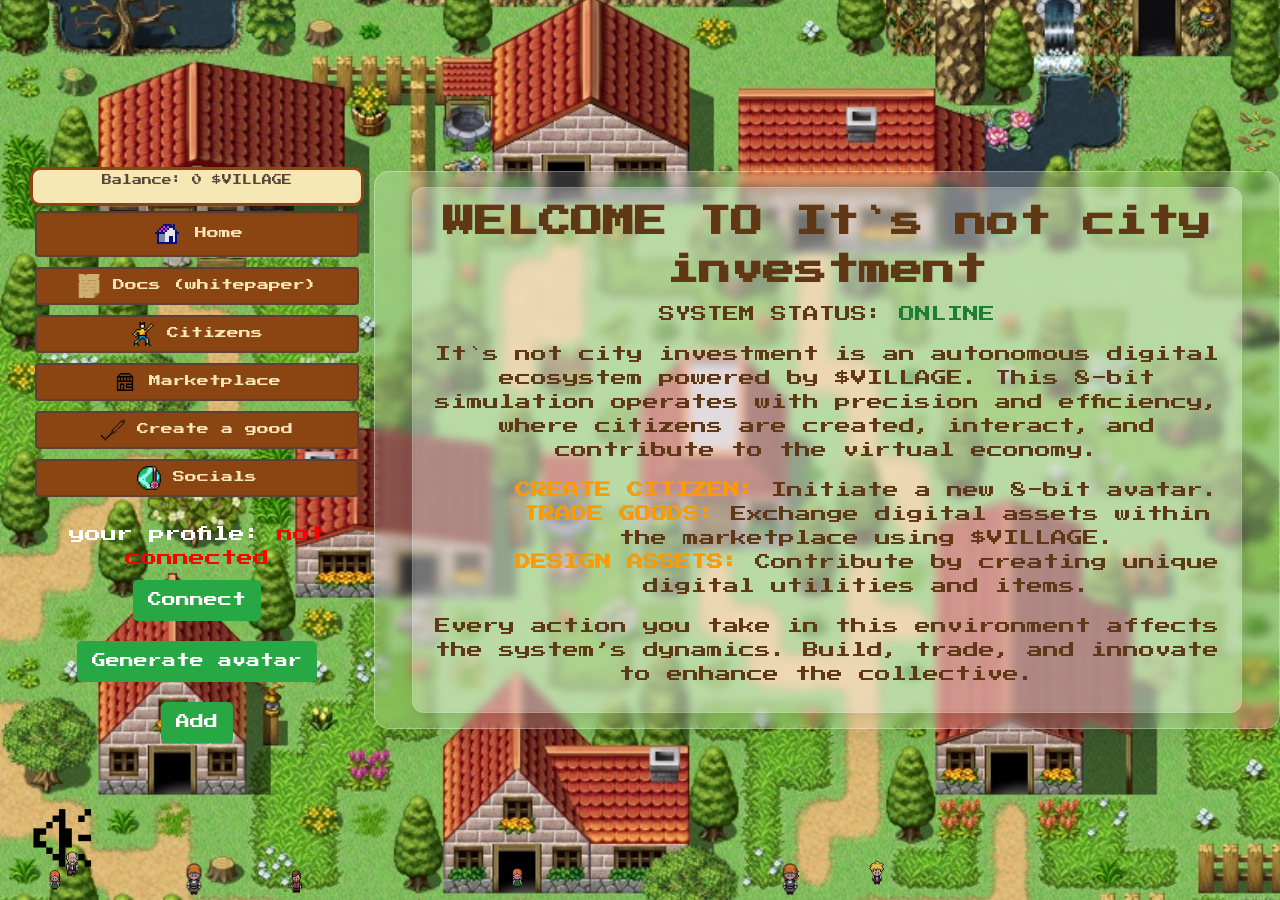
==== commit 78cbbc3f: "Update index.html" ====
--- a/index.html
+++ b/index.html
@@ -1,7 +1,7 @@
 <!DOCTYPE html><html lang="en"><head>
     <meta charset="UTF-8">
     <meta name="viewport" content="width=device-width, initial-scale=1.0">
-    <title>Can You Milk a Profit?  </title>
+    <title>It`s not city investment  </title>
     <link rel="icon" href="images/items/farm.jpg" type="image/jpeg">
     <!-- Добавляем дополнительные размеры фавикона для разных устройств -->
     <link rel="apple-touch-icon" href="images/items/farm.jpg">
@@ -68,13 +68,13 @@
           <!-- Home Tab -->
           <div class="tab" id="home">
 
-            <h1>WELCOME TO Can You Milk a Profit?  </h1>
+            <h1>WELCOME TO It`s not city investment  </h1>
             <p>
               SYSTEM STATUS:
               <span class="blinking-text" style="color: #1e7e34">ONLINE</span>
             </p>
             <p>
-              Can You Milk a Profit?   is an autonomous digital ecosystem powered by $VILLAGE.
+              It`s not city investment   is an autonomous digital ecosystem powered by $VILLAGE.
               This 8-bit simulation operates with precision and efficiency,
               where citizens are created, interact, and contribute to the
               virtual economy.
@@ -106,9 +106,9 @@
           <div class="tab" id="soc" style="display: none">
             <h1>SOCIALS</h1>
             <div class="button-row">
-              <a href="https://x.com/solvillage_" target="_blank"><button id="tg" class="menu-item">X</button></a>
-              <a href="https://x.com/solvillage_" target="_blank"><button id="BARTER-btn" class="menu-item">$VILLAGE</button></a>
-              <a href="https://x.com/solvillage_" target="_blank"><button id="dex-btn" class="menu-item">Dex</button></a>
+              <a href="https://x.com/village_invest" target="_blank"><button id="tg" class="menu-item">X</button></a>
+              <a href="https://x.com/village_invest" target="_blank"><button id="BARTER-btn" class="menu-item">$VILLAGE</button></a>
+              <a href="https://x.com/village_invest" target="_blank"><button id="dex-btn" class="menu-item">Dex</button></a>
             </div>
           </div>
 
@@ -139,7 +139,7 @@
             <div class="eco">
               <h3 class="section-title">Abstract</h3>
               <p>
-                The Can You Milk a Profit?   represents a speculative exploration into a
+                The It`s not city investment   represents a speculative exploration into a
                 virtual, autonomous 8-bit world where creativity, trade, and
                 community coexist. Citizens engage through customizable avatars,
                 participate in a vibrant marketplace powered by $VILLAGE, and
@@ -152,7 +152,7 @@
               <h3 class="section-title">1. Introduction</h3>
               <h4>1.1 Vision</h4>
               <p>
-                The Can You Milk a Profit?   is an experimental concept blending the charm
+                The It`s not city investment   is an experimental concept blending the charm
                 of retro 8-bit aesthetics with innovative digital economies. The
                 goal is to create a thriving virtual world that evolves with its
                 citizens, encouraging creativity, community, and interaction.
@@ -180,12 +180,12 @@
               <p>
                 This initiative draws from the timeless appeal of 8-bit visuals
                 and incorporates ideas from modern economic and community-driven
-                systems. By empowering users to create and trade, the Can You Milk a Profit?   proposes a model for fostering an engaging,
+                systems. By empowering users to create and trade, the It`s not city investment   proposes a model for fostering an engaging,
                 community-centric digital society.
               </p>
 
               <h3 class="section-title">2. Core Concepts</h3>
-              <h4>2.1 The Can You Milk a Profit?   Simulation</h4>
+              <h4>2.1 The It`s not city investment   Simulation</h4>
               <div class="highlight">
                 <p>
                   <strong>A Living Ecosystem:</strong> The VILLAGE serves as a
@@ -203,7 +203,7 @@
               <h4>2.2 The $VILLAGE Economy</h4>
               <p>
                 <strong>Currency Overview:</strong> $VILLAGE serves as the core unit
-                of exchange in the Can You Milk a Profit?  , enabling citizens to trade,
+                of exchange in the It`s not city investment  , enabling citizens to trade,
                 purchase, and innovate within the simulation.
               </p>
               <p>
@@ -353,7 +353,7 @@
               <h3 class="section-title">7. Conceptual Growth</h3>
               <h4>Exploration of Features</h4>
               <p>
-                The Can You Milk a Profit?   continues to evolve, encouraging innovation,
+                The It`s not city investment   continues to evolve, encouraging innovation,
                 interaction, and creativity among its growing population. Future
                 enhancements could include new gameplay mechanics, social
                 interactions, and advanced digital economies.
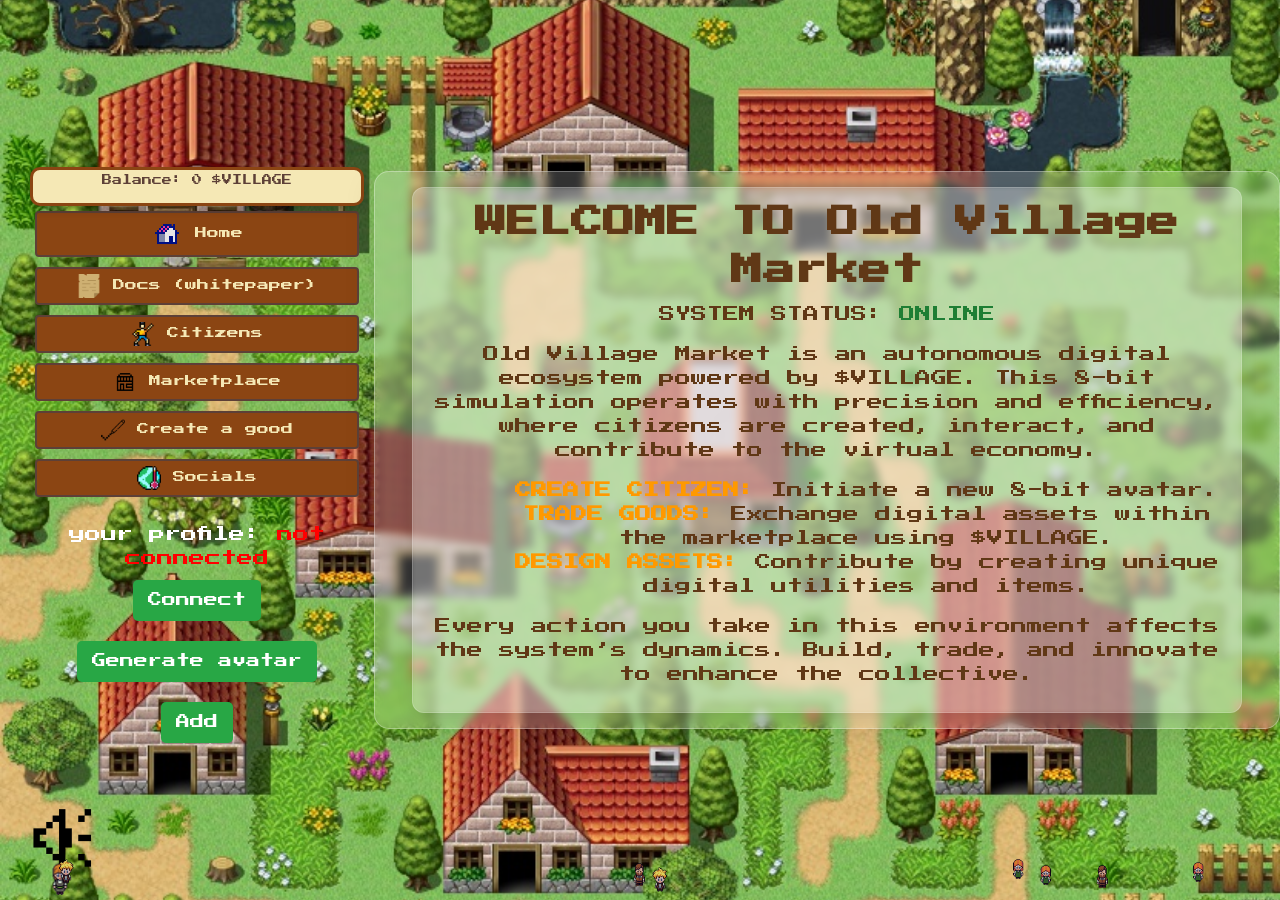
==== commit e58a1aaa: "Update index.html" ====
--- a/index.html
+++ b/index.html
@@ -1,7 +1,7 @@
 <!DOCTYPE html><html lang="en"><head>
     <meta charset="UTF-8">
     <meta name="viewport" content="width=device-width, initial-scale=1.0">
-    <title>It`s not city investment  </title>
+    <title>Old Village Market</title>
     <link rel="icon" href="images/items/farm.jpg" type="image/jpeg">
     <!-- Добавляем дополнительные размеры фавикона для разных устройств -->
     <link rel="apple-touch-icon" href="images/items/farm.jpg">
@@ -68,13 +68,13 @@
           <!-- Home Tab -->
           <div class="tab" id="home">
 
-            <h1>WELCOME TO It`s not city investment  </h1>
+            <h1>WELCOME TO Old Village Market</h1>
             <p>
               SYSTEM STATUS:
               <span class="blinking-text" style="color: #1e7e34">ONLINE</span>
             </p>
             <p>
-              It`s not city investment   is an autonomous digital ecosystem powered by $VILLAGE.
+              Old Village Market is an autonomous digital ecosystem powered by $VILLAGE.
               This 8-bit simulation operates with precision and efficiency,
               where citizens are created, interact, and contribute to the
               virtual economy.
@@ -139,7 +139,7 @@
             <div class="eco">
               <h3 class="section-title">Abstract</h3>
               <p>
-                The It`s not city investment   represents a speculative exploration into a
+                The Old Village Market represents a speculative exploration into a
                 virtual, autonomous 8-bit world where creativity, trade, and
                 community coexist. Citizens engage through customizable avatars,
                 participate in a vibrant marketplace powered by $VILLAGE, and
@@ -152,7 +152,7 @@
               <h3 class="section-title">1. Introduction</h3>
               <h4>1.1 Vision</h4>
               <p>
-                The It`s not city investment   is an experimental concept blending the charm
+                The Old Village Market is an experimental concept blending the charm
                 of retro 8-bit aesthetics with innovative digital economies. The
                 goal is to create a thriving virtual world that evolves with its
                 citizens, encouraging creativity, community, and interaction.
@@ -180,12 +180,12 @@
               <p>
                 This initiative draws from the timeless appeal of 8-bit visuals
                 and incorporates ideas from modern economic and community-driven
-                systems. By empowering users to create and trade, the It`s not city investment   proposes a model for fostering an engaging,
+                systems. By empowering users to create and trade, the Old Village Market proposes a model for fostering an engaging,
                 community-centric digital society.
               </p>
 
               <h3 class="section-title">2. Core Concepts</h3>
-              <h4>2.1 The It`s not city investment   Simulation</h4>
+              <h4>2.1 The Old Village Market Simulation</h4>
               <div class="highlight">
                 <p>
                   <strong>A Living Ecosystem:</strong> The VILLAGE serves as a
@@ -203,7 +203,7 @@
               <h4>2.2 The $VILLAGE Economy</h4>
               <p>
                 <strong>Currency Overview:</strong> $VILLAGE serves as the core unit
-                of exchange in the It`s not city investment  , enabling citizens to trade,
+                of exchange in the Old Village Market, enabling citizens to trade,
                 purchase, and innovate within the simulation.
               </p>
               <p>
@@ -353,7 +353,7 @@
               <h3 class="section-title">7. Conceptual Growth</h3>
               <h4>Exploration of Features</h4>
               <p>
-                The It`s not city investment   continues to evolve, encouraging innovation,
+                The Old Village Market continues to evolve, encouraging innovation,
                 interaction, and creativity among its growing population. Future
                 enhancements could include new gameplay mechanics, social
                 interactions, and advanced digital economies.
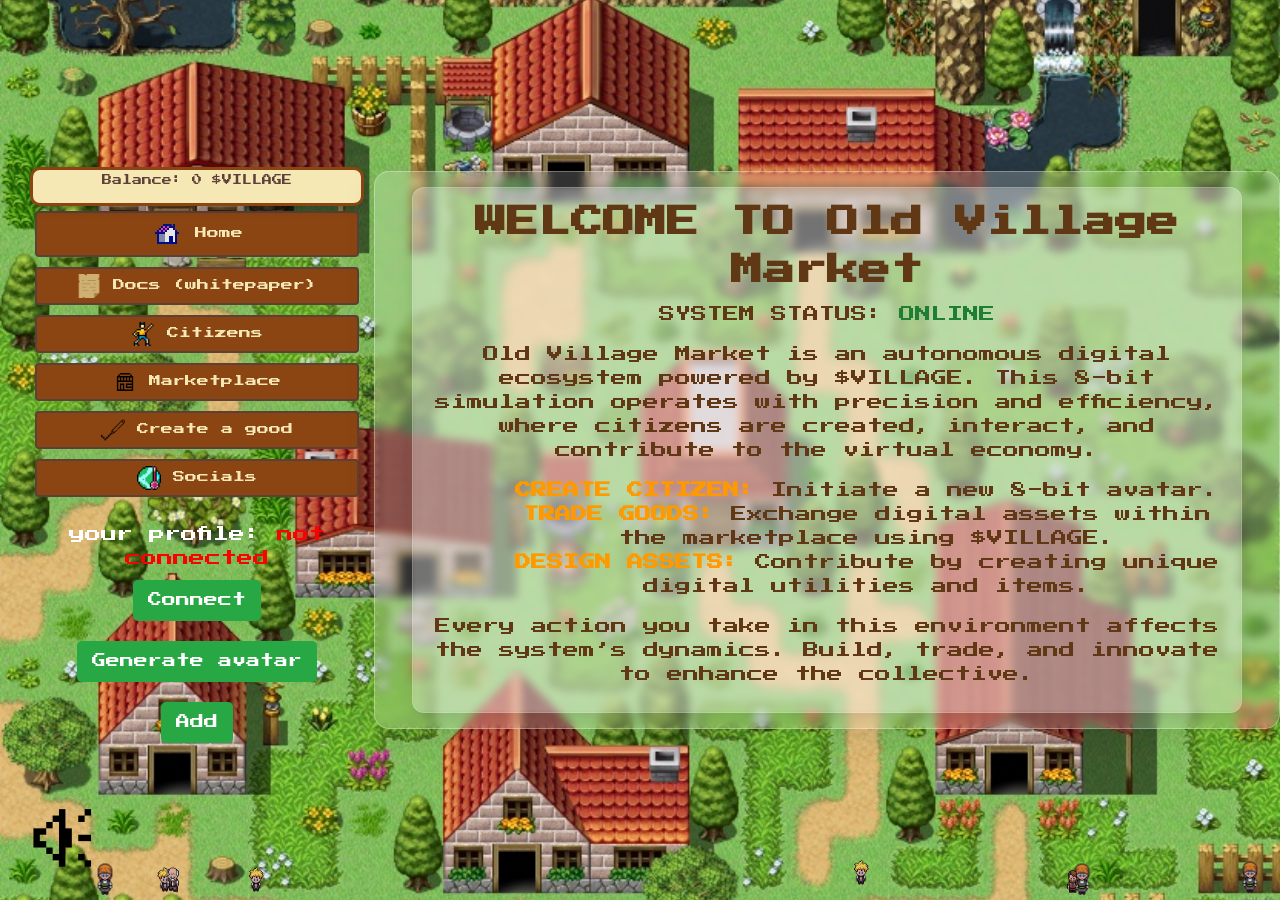
==== commit b139e7df: "Update index.html" ====
--- a/index.html
+++ b/index.html
@@ -106,9 +106,9 @@
           <div class="tab" id="soc" style="display: none">
             <h1>SOCIALS</h1>
             <div class="button-row">
-              <a href="https://x.com/village_invest" target="_blank"><button id="tg" class="menu-item">X</button></a>
-              <a href="https://x.com/village_invest" target="_blank"><button id="BARTER-btn" class="menu-item">$VILLAGE</button></a>
-              <a href="https://x.com/village_invest" target="_blank"><button id="dex-btn" class="menu-item">Dex</button></a>
+              <a href="https://x.com/OldMarketBarter" target="_blank"><button id="tg" class="menu-item">X</button></a>
+              <a href="https://x.com/OldMarketBarter" target="_blank"><button id="BARTER-btn" class="menu-item">$VILLAGE</button></a>
+              <a href="https://x.com/OldMarketBarter" target="_blank"><button id="dex-btn" class="menu-item">Dex</button></a>
             </div>
           </div>
 
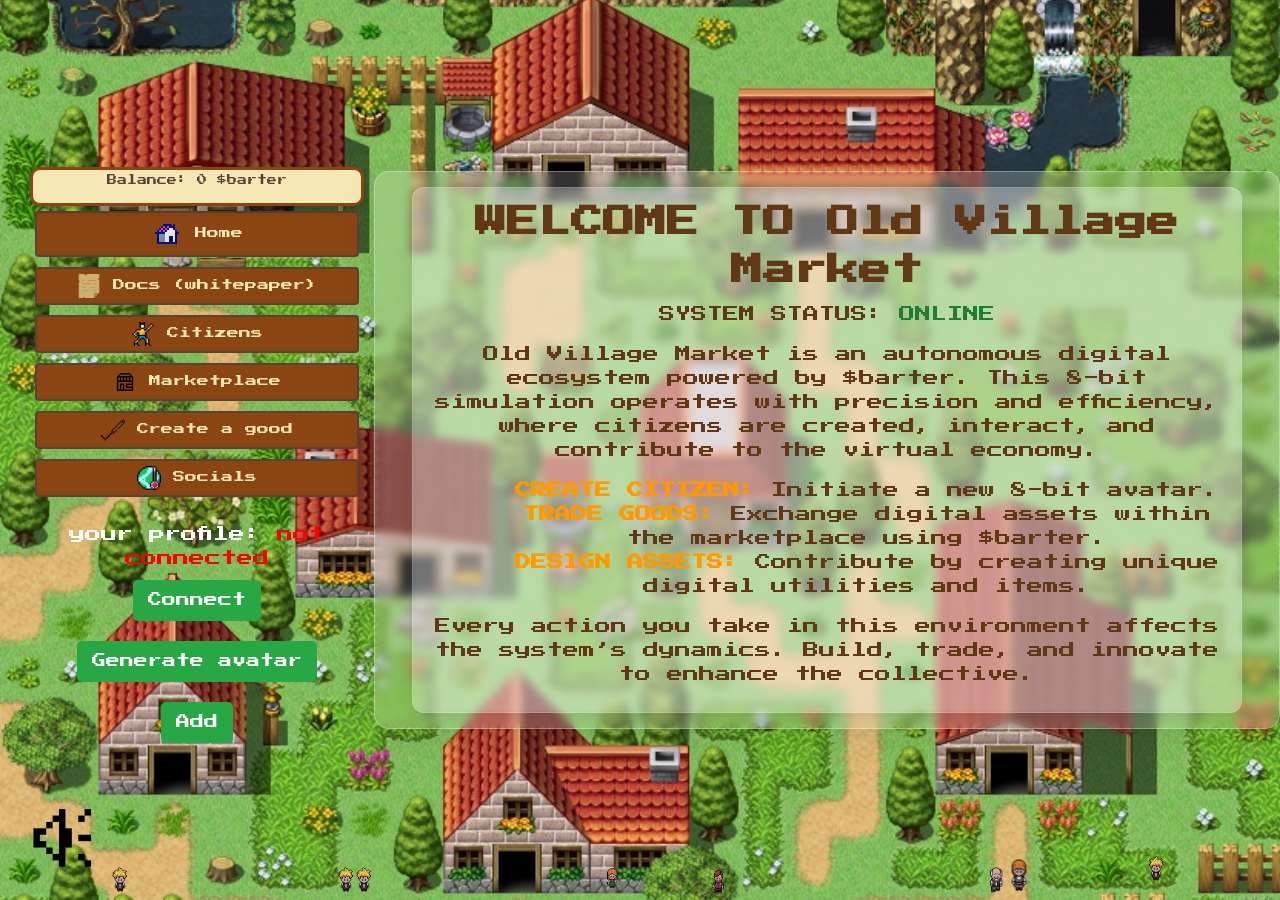
==== commit c846365c: "Update index.html" ====
--- a/index.html
+++ b/index.html
@@ -33,7 +33,7 @@
             <div>
               <div class="lists">
                 <ul class="nes-list is-circle" style="margin-bottom: 0; padding: 0">
-                  <p class="po">Balance: <span id="balance">0</span> $VILLAGE</p>
+                  <p class="po">Balance: <span id="balance">0</span> $barter</p>
                 </ul>
               </div>
             </div>
@@ -74,7 +74,7 @@
               <span class="blinking-text" style="color: #1e7e34">ONLINE</span>
             </p>
             <p>
-              Old Village Market is an autonomous digital ecosystem powered by $VILLAGE.
+              Old Village Market is an autonomous digital ecosystem powered by $barter.
               This 8-bit simulation operates with precision and efficiency,
               where citizens are created, interact, and contribute to the
               virtual economy.
@@ -86,7 +86,7 @@
               </ol>
               <ol>
                 <strong class="strong">TRADE GOODS:</strong>
-                Exchange digital assets within the marketplace using $VILLAGE.
+                Exchange digital assets within the marketplace using $barter.
               </ol>
               <ol>
                 <strong class="strong">DESIGN ASSETS:</strong>
@@ -107,7 +107,7 @@
             <h1>SOCIALS</h1>
             <div class="button-row">
               <a href="https://x.com/OldMarketBarter" target="_blank"><button id="tg" class="menu-item">X</button></a>
-              <a href="https://x.com/OldMarketBarter" target="_blank"><button id="BARTER-btn" class="menu-item">$VILLAGE</button></a>
+              <a href="https://x.com/OldMarketBarter" target="_blank"><button id="BARTER-btn" class="menu-item">$barter</button></a>
               <a href="https://x.com/OldMarketBarter" target="_blank"><button id="dex-btn" class="menu-item">Dex</button></a>
             </div>
           </div>
@@ -142,7 +142,7 @@
                 The Old Village Market represents a speculative exploration into a
                 virtual, autonomous 8-bit world where creativity, trade, and
                 community coexist. Citizens engage through customizable avatars,
-                participate in a vibrant marketplace powered by $VILLAGE, and
+                participate in a vibrant marketplace powered by $barter, and
                 contribute to a dynamic economic and social simulation. The
                 project envisions an evolving ecosystem driven by participant
                 innovation, offering the potential to redefine interaction and
@@ -200,16 +200,16 @@
                 </p>
               </div>
 
-              <h4>2.2 The $VILLAGE Economy</h4>
-              <p>
-                <strong>Currency Overview:</strong> $VILLAGE serves as the core unit
+              <h4>2.2 The $barter Economy</h4>
+              <p>
+                <strong>Currency Overview:</strong> $barter serves as the core unit
                 of exchange in the Old Village Market, enabling citizens to trade,
                 purchase, and innovate within the simulation.
               </p>
               <p>
                 <strong>Goods and Resources:</strong> Citizens can access
-                virtual items, ranging from Gold $VILLAGE (representing significant
-                value, such as 1,000 $VILLAGE per plate) to everyday utilities and
+                virtual items, ranging from Gold $barter (representing significant
+                value, such as 1,000 $barter per plate) to everyday utilities and
                 custom user-generated assets.
               </p>
 
@@ -232,7 +232,7 @@
                 The project encourages collaborative decision-making, where
                 participants can propose and vote on potential changes or
                 additions to the virtual world. Governance models could explore
-                proportional influence based on $VILLAGE holdings or active
+                proportional influence based on $barter holdings or active
                 participation metrics.
               </p>
 
@@ -252,20 +252,20 @@
               <h4>3.2 Economic Framework</h4>
               <div class="highlight">
                 <p>
-                  <strong>The Role of $VILLAGE:</strong> $VILLAGE facilitates trade and
+                  <strong>The Role of $barter:</strong> $barter facilitates trade and
                   commerce, encouraging participants to engage in meaningful
                   economic interactions.
                 </p>
                 <p>
-                  <strong>Earning $VILLAGE:</strong> Through crafting, trading, or
+                  <strong>Earning $barter:</strong> Through crafting, trading, or
                   participating in VILLAGE activities.
                 </p>
                 <p>
-                  <strong>Spending $VILLAGE:</strong> On virtual goods, real estate,
+                  <strong>Spending $barter:</strong> On virtual goods, real estate,
                   or user-created utilities.
                 </p>
                 <p>
-                  <strong>Gold $VILLAGE and Silver $VILLAGE:</strong> These higher-value
+                  <strong>Gold $barter and Silver $barter:</strong> These higher-value
                   denominations allow for savings-like functionality or the
                   accumulation of wealth.
                 </p>
@@ -313,20 +313,20 @@
               </p>
 
               <h3 class="section-title">5. Economic Model</h3>
-              <h4>5.1 Earning $VILLAGE</h4>
+              <h4>5.1 Earning $barter</h4>
               <p>
                 Various activities within the VILLAGE, including crafting,
                 trading, or participating in VILLAGE-wide initiatives, offer
-                opportunities to earn $VILLAGE Creative and innovative
+                opportunities to earn $barter Creative and innovative
                 contributions, such as in-demand digital goods, may yield higher
                 economic rewards.
               </p>
 
-              <h4>5.2 Spending $VILLAGE</h4>
-              <p>
-                Citizens can allocate their $VILLAGE toward acquiring goods,
+              <h4>5.2 Spending $barter</h4>
+              <p>
+                Citizens can allocate their $barter toward acquiring goods,
                 services, or virtual real estate. High-value items, like Gold
-                $VILLAGE plates, could function as stores of value within the
+                $barter plates, could function as stores of value within the
                 economic system.
               </p>
 
